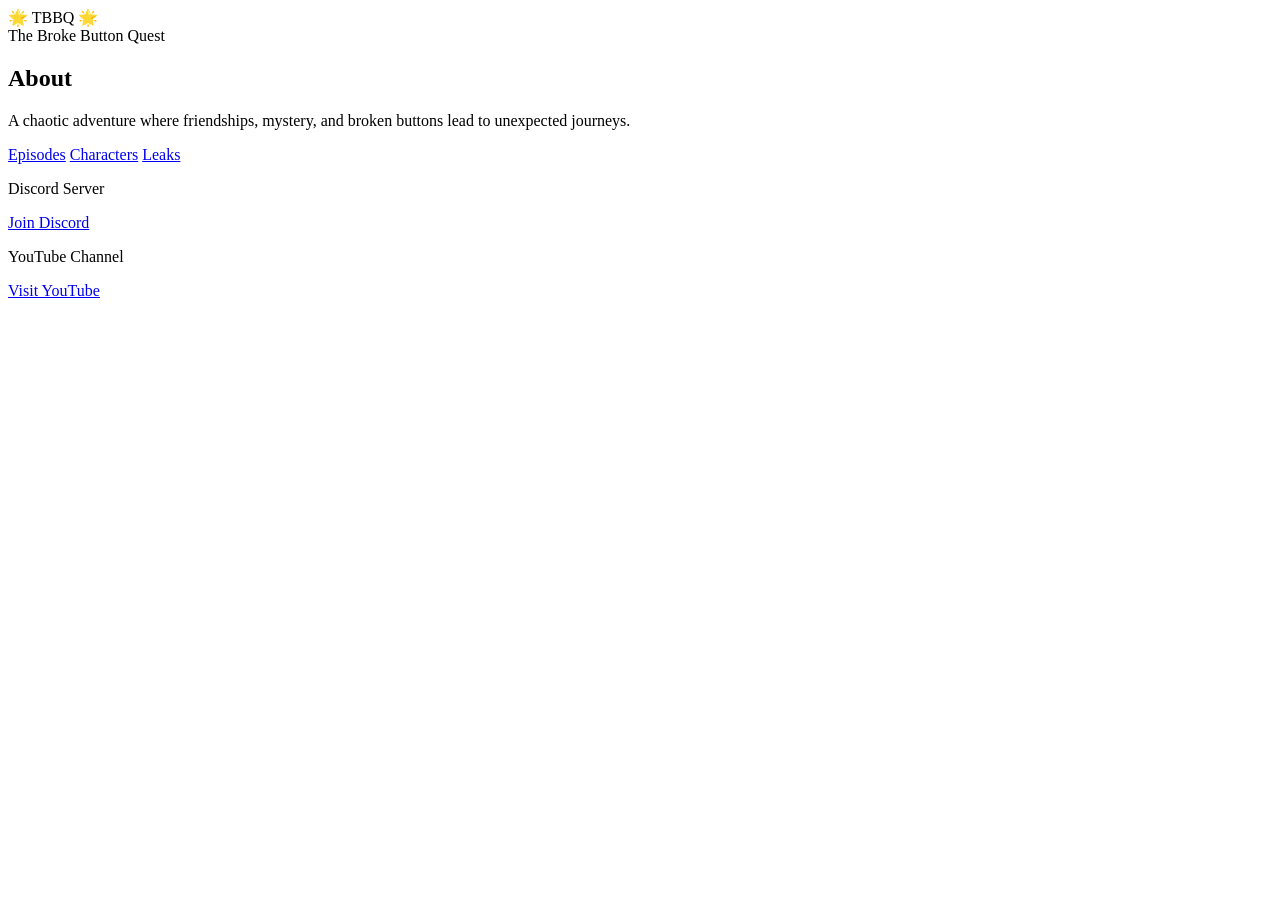
==== index.html @ 12181d61 "Add files via upload" ====
<!DOCTYPE html><html><head><title>TBBQ</title>
<link rel="stylesheet" href="assets/style.css"></head><body>
<header>
<div class="hero">🌟 TBBQ 🌟</div>
<div class="subtitle">The Broke Button Quest</div>
</header>

<div class="card">
<h2>About</h2>
<p>A chaotic adventure where friendships, mystery, and broken buttons lead to unexpected journeys.</p>
</div>

<div class="buttons">
<a href="episodes.html">Episodes</a>
<a href="characters.html">Characters</a>
<a href="leaks.html">Leaks</a>
</div>

<footer>
<p>Discord Server</p>
<p><a href="https://discord.gg/2RfQ5PwGCB">Join Discord</a></p>
<p>YouTube Channel</p>
<p><a href="https://youtube.com/@thatonegoat100?si=jfvvQPQCin4G7aMB">Visit YouTube</a></p>
</footer>
</body></html>
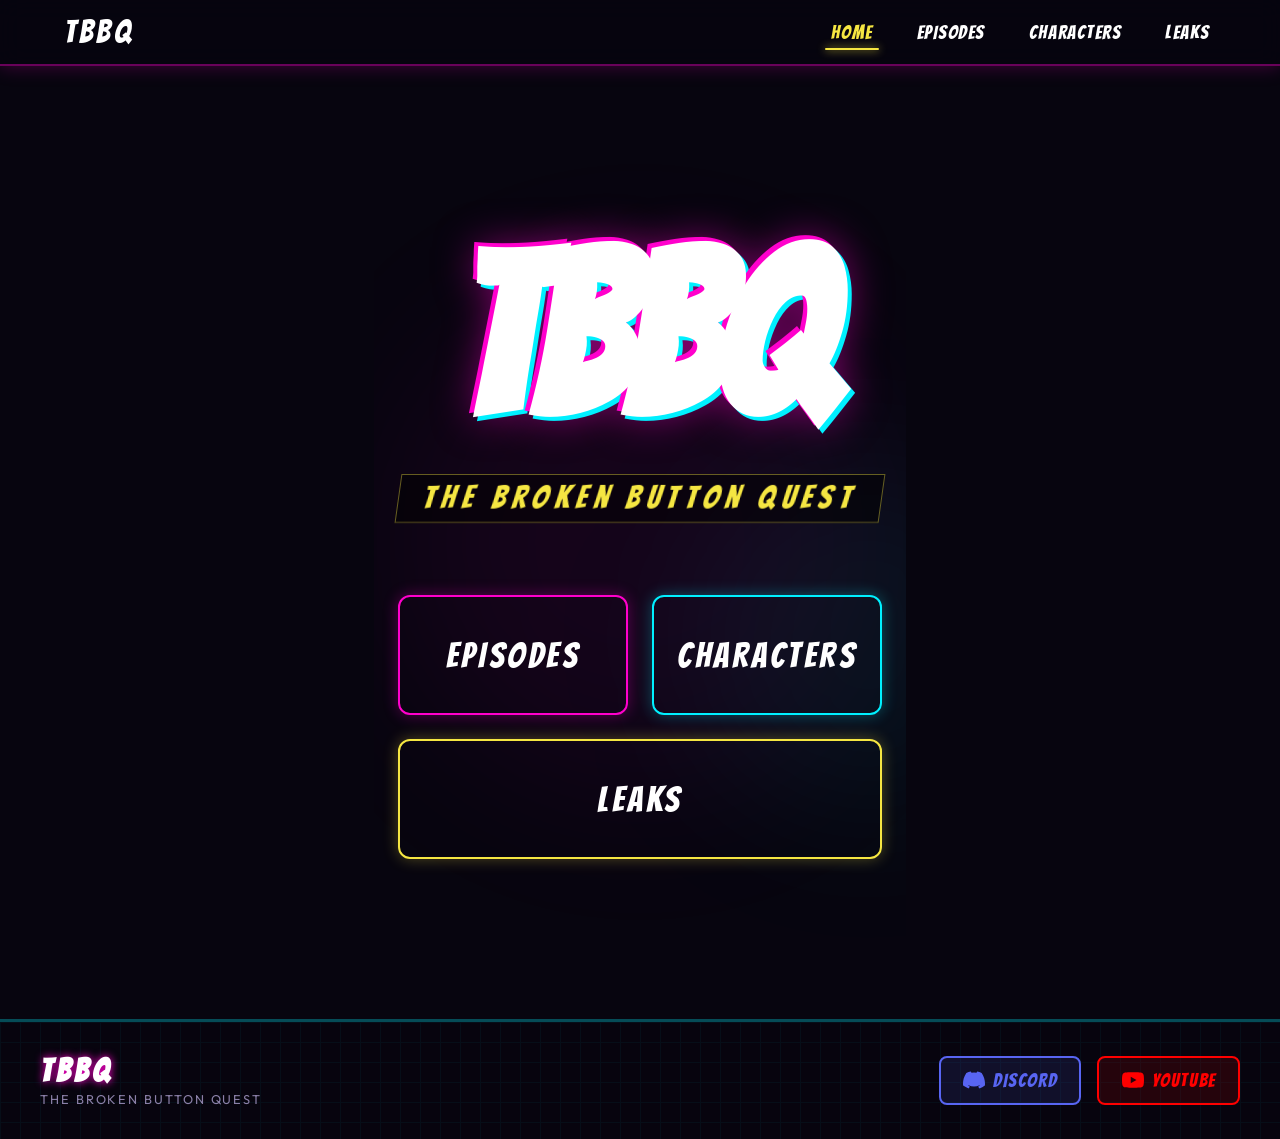
==== commit a9f0fa24: "Update index.html" ====
--- a/index.html
+++ b/index.html
@@ -1,26 +1,813 @@
-
-<!DOCTYPE html><html><head><title>TBBQ</title>
-<link rel="stylesheet" href="assets/style.css"></head><body>
-<header>
-<div class="hero">🌟 TBBQ 🌟</div>
-<div class="subtitle">The Broke Button Quest</div>
-</header>
-
-<div class="card">
-<h2>About</h2>
-<p>A chaotic adventure where friendships, mystery, and broken buttons lead to unexpected journeys.</p>
-</div>
-
-<div class="buttons">
-<a href="episodes.html">Episodes</a>
-<a href="characters.html">Characters</a>
-<a href="leaks.html">Leaks</a>
-</div>
-
-<footer>
-<p>Discord Server</p>
-<p><a href="https://discord.gg/2RfQ5PwGCB">Join Discord</a></p>
-<p>YouTube Channel</p>
-<p><a href="https://youtube.com/@thatonegoat100?si=jfvvQPQCin4G7aMB">Visit YouTube</a></p>
-</footer>
-</body></html>
+<!DOCTYPE html>
+<html lang="en">
+<head>
+  <meta charset="UTF-8" />
+  <meta name="viewport" content="width=device-width, initial-scale=1.0" />
+  <title>TBBQ — The Broken Button Quest</title>
+  <link rel="preconnect" href="https://fonts.googleapis.com" />
+  <link rel="preconnect" href="https://fonts.gstatic.com" crossorigin />
+  <link href="https://fonts.googleapis.com/css2?family=Bangers&family=Outfit:wght@400;600;700&display=swap" rel="stylesheet" />
+  <style>
+    *, *::before, *::after { box-sizing: border-box; margin: 0; padding: 0; }
+
+    :root {
+      --pink:   #ff00cc;
+      --cyan:   #00f0ff;
+      --yellow: #f5e642;
+      --purple: #a855f7;
+      --red:    #ff3333;
+      --bg:     #07050f;
+      --card:   #100d1e;
+      --muted:  #8b80a8;
+    }
+
+    html { scroll-behavior: smooth; }
+
+    body {
+      background: var(--bg);
+      color: #fff;
+      font-family: 'Outfit', sans-serif;
+      min-height: 100vh;
+      display: flex;
+      flex-direction: column;
+    }
+
+    /* ── SCROLLBAR ── */
+    ::-webkit-scrollbar { width: 6px; }
+    ::-webkit-scrollbar-track { background: var(--bg); }
+    ::-webkit-scrollbar-thumb { background: var(--pink); border-radius: 3px; }
+
+    /* ── NAVBAR ── */
+    nav {
+      position: sticky;
+      top: 0;
+      z-index: 100;
+      width: 100%;
+      background: rgba(7,5,15,0.85);
+      backdrop-filter: blur(12px);
+      border-bottom: 2px solid rgba(255,0,204,0.4);
+      box-shadow: 0 0 18px rgba(255,0,204,0.25);
+    }
+    .nav-inner {
+      max-width: 1200px;
+      margin: 0 auto;
+      padding: 0 1.5rem;
+      height: 64px;
+      display: flex;
+      align-items: center;
+      justify-content: space-between;
+    }
+    .nav-logo {
+      font-family: 'Bangers', cursive;
+      font-size: 2rem;
+      letter-spacing: .1em;
+      color: #fff;
+      text-decoration: none;
+      cursor: pointer;
+      transition: color .2s;
+    }
+    .nav-logo:hover { color: var(--pink); }
+    .nav-links { display: flex; gap: 2rem; }
+    .nav-link {
+      font-family: 'Bangers', cursive;
+      font-size: 1.2rem;
+      letter-spacing: .08em;
+      color: #fff;
+      cursor: pointer;
+      text-decoration: none;
+      padding: 4px 6px;
+      transition: color .2s;
+      position: relative;
+    }
+    .nav-link:hover { color: var(--cyan); }
+    .nav-link.active { color: var(--yellow); }
+    .nav-link.active::after {
+      content: '';
+      position: absolute;
+      bottom: -4px;
+      left: 0;
+      right: 0;
+      height: 2px;
+      background: var(--yellow);
+      box-shadow: 0 0 8px var(--yellow);
+      border-radius: 2px;
+    }
+
+    /* hamburger */
+    .hamburger {
+      display: none;
+      background: none;
+      border: none;
+      color: #fff;
+      cursor: pointer;
+      font-size: 1.8rem;
+    }
+    .mobile-menu {
+      display: none;
+      flex-direction: column;
+      gap: .5rem;
+      padding: .75rem 1.5rem 1rem;
+      background: rgba(7,5,15,.97);
+      border-bottom: 2px solid var(--pink);
+    }
+    .mobile-menu.open { display: flex; }
+    .mobile-menu .nav-link { font-size: 1.5rem; padding: .35rem .5rem; }
+
+    @media (max-width: 640px) {
+      .nav-links { display: none; }
+      .hamburger { display: block; }
+    }
+
+    /* ── PAGES ── */
+    .page { display: none; flex: 1; }
+    .page.active { display: flex; flex-direction: column; }
+
+    /* ── HOME ── */
+    #home {
+      min-height: calc(100vh - 64px - 120px);
+      align-items: center;
+      justify-content: center;
+      padding: 5rem 1.5rem;
+      position: relative;
+      overflow: hidden;
+    }
+    .home-orb {
+      position: absolute;
+      border-radius: 50%;
+      filter: blur(80px);
+      pointer-events: none;
+    }
+    .orb1 {
+      width: 500px; height: 500px;
+      background: rgba(255,0,204,.06);
+      top: 50%; left: 50%;
+      transform: translate(-50%,-50%);
+      animation: spinOrb 20s linear infinite;
+    }
+    .orb2 {
+      width: 350px; height: 350px;
+      background: rgba(0,240,255,.06);
+      top: 40%; left: 60%;
+      animation: spinOrb 15s linear infinite reverse;
+    }
+    @keyframes spinOrb {
+      from { transform: rotate(0deg) translateX(60px) rotate(0deg); }
+      to   { transform: rotate(360deg) translateX(60px) rotate(-360deg); }
+    }
+
+    .home-content {
+      text-align: center;
+      position: relative;
+      z-index: 2;
+      display: flex;
+      flex-direction: column;
+      align-items: center;
+      gap: 1.5rem;
+      animation: fadeUp .8s ease both;
+    }
+    @keyframes fadeUp {
+      from { opacity: 0; transform: translateY(40px) scale(.9); }
+      to   { opacity: 1; transform: translateY(0)    scale(1); }
+    }
+
+    .home-title {
+      font-family: 'Bangers', cursive;
+      font-size: clamp(6rem, 20vw, 14rem);
+      line-height: 1;
+      letter-spacing: -.02em;
+      color: #fff;
+      text-shadow:
+        -4px -4px 0 var(--pink),
+         4px  4px 0 var(--cyan),
+         0    0  40px rgba(255,0,204,.5);
+      animation: glitch 4s infinite;
+    }
+    @keyframes glitch {
+      0%,90%,100% { text-shadow: -4px -4px 0 var(--pink), 4px 4px 0 var(--cyan), 0 0 40px rgba(255,0,204,.5); }
+      92%          { text-shadow:  5px -2px 0 var(--cyan), -5px 2px 0 var(--pink), 0 0 40px rgba(0,240,255,.5); }
+      94%          { text-shadow: -3px  3px 0 var(--yellow), 3px -3px 0 var(--pink), 0 0 40px rgba(245,230,66,.5); }
+      96%          { text-shadow:  4px -4px 0 var(--pink), -4px 4px 0 var(--cyan), 0 0 40px rgba(255,0,204,.5); }
+    }
+
+    .home-subtitle {
+      font-family: 'Bangers', cursive;
+      font-size: clamp(1.1rem, 4vw, 2rem);
+      letter-spacing: .2em;
+      color: var(--yellow);
+      background: rgba(0,0,0,.5);
+      border: 1px solid rgba(245,230,66,.4);
+      padding: .4rem 1.5rem;
+      transform: skewX(-8deg);
+      backdrop-filter: blur(4px);
+    }
+
+    .home-btns {
+      display: flex;
+      flex-wrap: wrap;
+      gap: 1.5rem;
+      justify-content: center;
+      margin-top: 3rem;
+      width: 100%;
+      max-width: 900px;
+      animation: fadeUp .8s .4s ease both;
+    }
+    .nav-btn {
+      flex: 1 1 220px;
+      height: 120px;
+      font-family: 'Bangers', cursive;
+      font-size: 2.2rem;
+      letter-spacing: .1em;
+      color: #fff;
+      background: transparent;
+      border: 2px solid;
+      border-radius: 12px;
+      cursor: pointer;
+      transition: transform .25s, background .25s, box-shadow .25s;
+      position: relative;
+      overflow: hidden;
+    }
+    .nav-btn::before {
+      content: '';
+      position: absolute;
+      inset: 0;
+      background: currentColor;
+      opacity: 0;
+      transition: opacity .25s;
+    }
+    .nav-btn:hover { transform: translateY(-6px) scale(1.04); }
+    .nav-btn:hover::before { opacity: .08; }
+
+    .btn-pink  { border-color: var(--pink);   box-shadow: 0 0 15px rgba(255,0,204,.3);  }
+    .btn-pink:hover  { box-shadow: 0 0 30px rgba(255,0,204,.6),  inset 0 0 20px rgba(255,0,204,.1); }
+    .btn-cyan  { border-color: var(--cyan);   box-shadow: 0 0 15px rgba(0,240,255,.3);  }
+    .btn-cyan:hover  { box-shadow: 0 0 30px rgba(0,240,255,.6),  inset 0 0 20px rgba(0,240,255,.1); }
+    .btn-yellow{ border-color: var(--yellow); box-shadow: 0 0 15px rgba(245,230,66,.3); }
+    .btn-yellow:hover{ box-shadow: 0 0 30px rgba(245,230,66,.6), inset 0 0 20px rgba(245,230,66,.1);}
+
+    /* ── EPISODES ── */
+    #episodes {
+      padding: 3rem 1.5rem 4rem;
+      align-items: center;
+    }
+    .page-header { text-align: center; margin-bottom: 3rem; animation: fadeUp .5s ease both; }
+    .page-header h1 {
+      font-family: 'Bangers', cursive;
+      font-size: clamp(3rem, 8vw, 5rem);
+      letter-spacing: .1em;
+    }
+    .page-header h1.pink-glow  { text-shadow: 0 0 20px var(--pink); }
+    .page-header h1.cyan-glow  { text-shadow: 0 0 20px var(--cyan); }
+    .page-header h1.yellow-glow{ text-shadow: 0 0 20px var(--yellow); }
+    .page-header h1.red-glow   { text-shadow: 0 0 20px var(--red); }
+    .glow-bar {
+      height: 3px;
+      width: 120px;
+      margin: .6rem auto 0;
+      border-radius: 4px;
+    }
+    .glow-bar.pink  { background: var(--pink);   box-shadow: 0 0 10px var(--pink); }
+    .glow-bar.cyan  { background: var(--cyan);   box-shadow: 0 0 10px var(--cyan); }
+    .glow-bar.yellow{ background: var(--yellow); box-shadow: 0 0 10px var(--yellow); }
+    .glow-bar.red   { background: var(--red);    box-shadow: 0 0 10px var(--red); }
+
+    .ep-card {
+      width: 100%;
+      max-width: 960px;
+      background: var(--card);
+      border: 3px solid var(--pink);
+      border-radius: 16px;
+      overflow: hidden;
+      box-shadow: 0 0 40px rgba(255,0,204,.2);
+      animation: fadeUp .5s .2s ease both;
+    }
+    .ep-card-header {
+      background: rgba(0,0,0,.5);
+      border-bottom: 1px solid rgba(255,0,204,.3);
+      padding: .9rem 1.2rem;
+      display: flex;
+      align-items: center;
+      gap: .75rem;
+    }
+    .ep-dot {
+      width: 12px; height: 12px;
+      border-radius: 50%;
+      background: var(--red);
+      box-shadow: 0 0 8px var(--red);
+      animation: pulse 1.5s infinite;
+    }
+    @keyframes pulse { 0%,100%{opacity:1;} 50%{opacity:.4;} }
+    .ep-card-header h2 {
+      font-family: 'Bangers', cursive;
+      font-size: 1.5rem;
+      letter-spacing: .1em;
+    }
+    .ep-video { position: relative; width: 100%; aspect-ratio: 16/9; background: #000; }
+    .ep-video iframe { position: absolute; inset: 0; width: 100%; height: 100%; border: none; }
+    .ep-desc { padding: 1.5rem; background: linear-gradient(to bottom, var(--card), var(--bg)); }
+    .ep-desc h3 { font-family: 'Bangers', cursive; font-size: 1.5rem; color: var(--yellow); letter-spacing: .08em; margin-bottom: .4rem; }
+    .ep-desc p  { color: var(--muted); font-size: 1.05rem; }
+
+    /* ── CHARACTERS ── */
+    #characters { padding: 3rem 1.5rem 5rem; align-items: center; }
+    .char-grid {
+      display: grid;
+      grid-template-columns: repeat(auto-fill, minmax(min(260px, 100%), 1fr));
+      gap: 1.5rem;
+      width: 100%;
+      max-width: 1100px;
+      animation: fadeUp .4s .2s ease both;
+    }
+    @media (max-width: 600px) {
+      .char-grid { grid-template-columns: 1fr; }
+      .char-name { font-size: 1.3rem; }
+      #characters > div { padding: 2rem 1rem 3rem; }
+    }
+    .char-card {
+      background: var(--card);
+      border: 2px solid;
+      border-radius: 14px;
+      padding: 1.5rem;
+      position: relative;
+      overflow: hidden;
+      transition: transform .3s, box-shadow .3s;
+    }
+    .char-card:hover { transform: translateY(-8px) scale(1.03); }
+    .char-card-slash {
+      position: absolute;
+      top: -40px; right: -40px;
+      width: 120px; height: 240px;
+      opacity: .15;
+      transform: rotate(45deg);
+      transition: transform .4s;
+    }
+    .char-card:hover .char-card-slash { transform: rotate(52deg); }
+    .char-avatar {
+      width: 60px; height: 60px;
+      border-radius: 50%;
+      border: 2px solid;
+      background: var(--bg);
+      display: flex; align-items: center; justify-content: center;
+      font-size: 1.6rem;
+      flex-shrink: 0;
+    }
+    .char-top { display: flex; align-items: center; gap: 1rem; margin-bottom: 1rem; }
+    .char-name { font-family: 'Bangers', cursive; font-size: 1.6rem; letter-spacing: .06em; }
+    .char-role { font-size: .75rem; font-weight: 700; letter-spacing: .12em; text-transform: uppercase; margin-top: 2px; }
+    .char-desc { color: var(--muted); line-height: 1.6; font-size: .98rem; }
+
+    .side-section {
+      width: 100%;
+      max-width: 1100px;
+      margin-top: 4rem;
+      border-top: 1px solid rgba(255,255,255,.1);
+      padding-top: 3rem;
+      text-align: center;
+      animation: fadeUp .4s .3s ease both;
+    }
+    .side-section h2 {
+      font-family: 'Bangers', cursive;
+      font-size: 2.5rem;
+      letter-spacing: .1em;
+      color: rgba(255,255,255,.35);
+      margin-bottom: 1.5rem;
+    }
+    .side-empty {
+      display: inline-block;
+      background: rgba(255,255,255,.04);
+      border: 1px solid rgba(255,255,255,.1);
+      border-radius: 10px;
+      padding: 1.2rem 2.5rem;
+      transform: skewX(-5deg);
+      font-family: 'Outfit', monospace;
+      font-size: 1.1rem;
+      color: rgba(255,255,255,.45);
+      letter-spacing: .12em;
+      font-style: italic;
+    }
+
+    /* ── LEAKS ── */
+    #leaks {
+      padding: 4rem 1.5rem;
+      align-items: center;
+      justify-content: center;
+      position: relative;
+      overflow: hidden;
+      background: repeating-linear-gradient(0deg, transparent, transparent 2px, rgba(0,0,0,.1) 2px, rgba(0,0,0,.1) 4px);
+    }
+    .leaks-flash {
+      position: absolute;
+      inset: 0;
+      background: var(--red);
+      pointer-events: none;
+      z-index: 0;
+      animation: flashAlert 4s infinite;
+    }
+    @keyframes flashAlert {
+      0%,50%,100%  { opacity: 0; }
+      10%           { opacity: .08; }
+      55%           { opacity: .14; }
+    }
+    .leaks-warn {
+      position: absolute;
+      opacity: .15;
+      color: var(--red);
+      font-size: 10rem;
+      pointer-events: none;
+    }
+    .leaks-warn.tl { top: 2rem; left: 2rem; transform: rotate(-15deg); }
+    .leaks-warn.br { bottom: 2rem; right: 2rem; transform: rotate(15deg); }
+
+    .leaks-box {
+      position: relative;
+      z-index: 1;
+      width: 100%;
+      max-width: 720px;
+      background: #080808;
+      border: 1px solid #2a2a2a;
+      padding: 2.5rem 2rem;
+      box-shadow: 0 20px 60px rgba(0,0,0,.8);
+      animation: fadeUp .5s ease both;
+    }
+    .leaks-stamp {
+      position: absolute;
+      top: 1rem; right: 1rem;
+      border: 4px solid var(--red);
+      color: var(--red);
+      font-family: 'Bangers', cursive;
+      font-size: 1.4rem;
+      letter-spacing: .15em;
+      padding: .2rem .6rem;
+      transform: rotate(12deg);
+      opacity: .85;
+    }
+    .leaks-lock {
+      font-size: 5rem;
+      margin: 0 auto .5rem;
+      width: fit-content;
+      color: var(--yellow);
+      animation: spinLock 5s linear infinite;
+    }
+    @keyframes spinLock {
+      0%,100% { transform: rotateY(0deg); }
+      50% { transform: rotateY(180deg); }
+    }
+    .leaks-title {
+      font-family: 'Bangers', cursive;
+      font-size: clamp(2.5rem, 7vw, 4rem);
+      letter-spacing: .15em;
+      text-align: center;
+      margin-bottom: 1.5rem;
+    }
+    .leaks-terminal {
+      background: #000;
+      border: 1px solid rgba(255,255,255,.15);
+      padding: 1.2rem 1.5rem;
+      font-family: 'Courier New', monospace;
+      font-size: .95rem;
+      color: var(--muted);
+      line-height: 2;
+    }
+    .leaks-terminal span.white  { color: rgba(255,255,255,.8); }
+    .leaks-terminal span.danger { color: var(--red); font-weight: bold; animation: pulse 1s infinite; }
+    .leaks-terminal .divider { border: none; border-top: 1px solid rgba(255,255,255,.2); margin: .5rem 0; }
+    .leaks-clearance {
+      background: rgba(255,51,51,.1);
+      border: 1px solid var(--red);
+      color: var(--red);
+      font-family: 'Courier New', monospace;
+      font-size: .85rem;
+      letter-spacing: .15em;
+      text-align: center;
+      padding: .5rem;
+      margin-top: 1.5rem;
+    }
+    .intercepted-label {
+      font-family: 'Courier New', monospace;
+      font-size: .8rem;
+      letter-spacing: .2em;
+      text-align: center;
+      color: var(--cyan);
+      text-transform: uppercase;
+      margin: 2rem 0 1rem;
+    }
+    .leak-img-wrap {
+      position: relative;
+      border: 1px solid rgba(255,255,255,.2);
+      background: #000;
+      overflow: hidden;
+      margin-bottom: 1.2rem;
+      animation: fadeUp .5s ease both;
+    }
+    .leak-img-wrap:nth-child(2) { animation-delay: .15s; }
+    .leak-img-label {
+      position: absolute;
+      top: .5rem; left: .6rem;
+      font-family: 'Courier New', monospace;
+      font-size: .7rem;
+      color: rgba(255,255,255,.35);
+      z-index: 2;
+    }
+    .leak-img-wrap img { width: 100%; display: block; max-height: 360px; object-fit: cover; }
+    .leak-img-scanline {
+      position: absolute;
+      inset: 0;
+      background: repeating-linear-gradient(0deg, transparent, transparent 3px, rgba(0,255,255,.025) 3px, rgba(0,255,255,.025) 4px);
+      pointer-events: none;
+    }
+
+    /* ── FOOTER ── */
+    footer {
+      width: 100%;
+      border-top: 3px solid rgba(0,240,255,.3);
+      background: rgba(7,5,15,.92);
+      padding: 2rem 1.5rem;
+      position: relative;
+      overflow: hidden;
+    }
+    footer::before {
+      content: '';
+      position: absolute;
+      inset: 0;
+      opacity: .04;
+      background-image:
+        linear-gradient(var(--cyan) 1px, transparent 1px),
+        linear-gradient(90deg, var(--cyan) 1px, transparent 1px);
+      background-size: 20px 20px;
+    }
+    .footer-inner {
+      position: relative;
+      z-index: 1;
+      max-width: 1200px;
+      margin: 0 auto;
+      display: flex;
+      flex-wrap: wrap;
+      gap: 1.5rem;
+      align-items: center;
+      justify-content: space-between;
+    }
+    .footer-brand h2 {
+      font-family: 'Bangers', cursive;
+      font-size: 2rem;
+      letter-spacing: .12em;
+      text-shadow: 0 0 8px var(--pink);
+    }
+    .footer-brand p {
+      font-size: .8rem;
+      letter-spacing: .15em;
+      text-transform: uppercase;
+      color: var(--muted);
+      margin-top: .2rem;
+    }
+    .footer-links { display: flex; gap: 1rem; flex-wrap: wrap; }
+    .footer-link {
+      display: flex;
+      align-items: center;
+      gap: .5rem;
+      padding: .7rem 1.4rem;
+      font-family: 'Bangers', cursive;
+      font-size: 1.2rem;
+      letter-spacing: .08em;
+      text-decoration: none;
+      border: 2px solid;
+      border-radius: 8px;
+      transition: background .2s, box-shadow .2s, transform .2s;
+    }
+    .footer-link:hover { transform: scale(1.06); }
+    .footer-link svg { width: 22px; height: 22px; fill: currentColor; }
+    .footer-discord { color: #5865f2; border-color: #5865f2; background: rgba(88,101,242,.12); }
+    .footer-discord:hover { background: #5865f2; color: #fff; box-shadow: 0 0 18px #5865f2; }
+    .footer-youtube { color: #ff0000; border-color: #ff0000; background: rgba(255,0,0,.12); }
+    .footer-youtube:hover { background: #ff0000; color: #fff; box-shadow: 0 0 18px #ff0000; }
+
+    /* ── RESPONSIVE ── */
+    @media (max-width: 640px) {
+      .home-btns { flex-direction: column; }
+      .nav-btn { height: 90px; font-size: 1.8rem; }
+      .footer-inner { justify-content: center; text-align: center; }
+    }
+  </style>
+</head>
+<body>
+
+  <!-- NAVBAR -->
+  <nav>
+    <div class="nav-inner">
+      <span class="nav-logo" onclick="showPage('home')">TBBQ</span>
+      <div class="nav-links">
+        <span class="nav-link active" id="nl-home"      onclick="showPage('home')">HOME</span>
+        <span class="nav-link"        id="nl-episodes"  onclick="showPage('episodes')">EPISODES</span>
+        <span class="nav-link"        id="nl-characters"onclick="showPage('characters')">CHARACTERS</span>
+        <span class="nav-link"        id="nl-leaks"     onclick="showPage('leaks')">LEAKS</span>
+      </div>
+      <button class="hamburger" onclick="toggleMobile()" aria-label="menu">&#9776;</button>
+    </div>
+    <div class="mobile-menu" id="mobile-menu">
+      <span class="nav-link" onclick="showPage('home');toggleMobile()">HOME</span>
+      <span class="nav-link" onclick="showPage('episodes');toggleMobile()">EPISODES</span>
+      <span class="nav-link" onclick="showPage('characters');toggleMobile()">CHARACTERS</span>
+      <span class="nav-link" onclick="showPage('leaks');toggleMobile()">LEAKS</span>
+    </div>
+  </nav>
+
+  <!-- HOME -->
+  <div id="home" class="page active">
+    <div style="flex:1;display:flex;flex-direction:column;align-items:center;justify-content:center;padding:5rem 1.5rem;position:relative;overflow:hidden;">
+      <div class="home-orb orb1"></div>
+      <div class="home-orb orb2"></div>
+      <div class="home-content">
+        <h1 class="home-title">TBBQ</h1>
+        <div class="home-subtitle">The Broken Button Quest</div>
+        <div class="home-btns">
+          <button class="nav-btn btn-pink"   onclick="showPage('episodes')">EPISODES</button>
+          <button class="nav-btn btn-cyan"   onclick="showPage('characters')">CHARACTERS</button>
+          <button class="nav-btn btn-yellow" onclick="showPage('leaks')">LEAKS</button>
+        </div>
+      </div>
+    </div>
+  </div>
+
+  <!-- EPISODES -->
+  <div id="episodes" class="page">
+    <div style="flex:1;padding:3rem 1.5rem 4rem;display:flex;flex-direction:column;align-items:center;">
+      <div class="page-header">
+        <h1 class="pink-glow">EPISODES</h1>
+        <div class="glow-bar pink"></div>
+      </div>
+      <div class="ep-card">
+        <div class="ep-card-header">
+          <div class="ep-dot"></div>
+          <h2>&#9654; EPISODE 1</h2>
+        </div>
+        <div class="ep-video">
+          <iframe
+            src="https://www.youtube.com/embed/3C2FIsXp3i8"
+            title="TBBQ Episode 1"
+            allow="accelerometer; autoplay; clipboard-write; encrypted-media; gyroscope; picture-in-picture"
+            allowfullscreen
+          ></iframe>
+        </div>
+        <div class="ep-desc">
+          <h3>The Journey Begins...</h3>
+          <p>Watch the very first installment of The Broken Button Quest. Chaos ensues immediately.</p>
+        </div>
+      </div>
+    </div>
+  </div>
+
+  <!-- CHARACTERS -->
+  <div id="characters" class="page">
+    <div style="flex:1;padding:3rem 1.5rem 5rem;display:flex;flex-direction:column;align-items:center;">
+      <div class="page-header">
+        <h1 class="cyan-glow">MEET THE CAST</h1>
+        <div class="glow-bar cyan" style="width:180px;"></div>
+      </div>
+      <div class="char-grid">
+
+        <div class="char-card" style="border-color:var(--pink);box-shadow:0 0 12px rgba(255,0,204,.3);">
+          <div class="char-card-slash" style="background:var(--pink);"></div>
+          <div class="char-top">
+            <div class="char-avatar" style="border-color:var(--pink);">&#128737;</div>
+            <div>
+              <div class="char-name">Draven Hayes</div>
+              <div class="char-role" style="color:var(--pink);">Strategist</div>
+            </div>
+          </div>
+          <p class="char-desc">A daring strategist with a sharp mind and quick reflexes.</p>
+        </div>
+
+        <div class="char-card" style="border-color:var(--red);box-shadow:0 0 12px rgba(255,51,51,.3);">
+          <div class="char-card-slash" style="background:var(--red);"></div>
+          <div class="char-top">
+            <div class="char-avatar" style="border-color:var(--red);">&#9876;</div>
+            <div>
+              <div class="char-name">Jaxor Kane</div>
+              <div class="char-role" style="color:var(--red);">Fighter</div>
+            </div>
+          </div>
+          <p class="char-desc">A fearless fighter who thrives in chaos and loves challenges.</p>
+        </div>
+
+        <div class="char-card" style="border-color:var(--cyan);box-shadow:0 0 12px rgba(0,240,255,.3);">
+          <div class="char-card-slash" style="background:var(--cyan);"></div>
+          <div class="char-top">
+            <div class="char-avatar" style="border-color:var(--cyan);">&#128373;</div>
+            <div>
+              <div class="char-name">Kyra Sullivan</div>
+              <div class="char-role" style="color:var(--cyan);">Scout</div>
+            </div>
+          </div>
+          <p class="char-desc">A cunning and agile scout, always one step ahead of her enemies.</p>
+        </div>
+
+        <div class="char-card" style="border-color:var(--purple);box-shadow:0 0 12px rgba(168,85,247,.3);">
+          <div class="char-card-slash" style="background:var(--purple);"></div>
+          <div class="char-top">
+            <div class="char-avatar" style="border-color:var(--purple);">&#128299;</div>
+            <div>
+              <div class="char-name">Riven Carter</div>
+              <div class="char-role" style="color:var(--purple);">Warrior</div>
+            </div>
+          </div>
+          <p class="char-desc">A mysterious and calm warrior, skilled in stealth and precision attacks.</p>
+        </div>
+
+        <div class="char-card" style="border-color:var(--yellow);box-shadow:0 0 12px rgba(245,230,66,.3);">
+          <div class="char-card-slash" style="background:var(--yellow);"></div>
+          <div class="char-top">
+            <div class="char-avatar" style="border-color:var(--yellow);">&#128170;</div>
+            <div>
+              <div class="char-name">Soren Blake</div>
+              <div class="char-role" style="color:var(--yellow);">Companion</div>
+            </div>
+          </div>
+          <p class="char-desc">The loyal companion of the team, strong, dependable, and courageous.</p>
+        </div>
+
+      </div>
+
+      <div class="side-section">
+        <h2>SIDE CHARACTERS</h2>
+        <div class="side-empty">No side characters yet... stay tuned!</div>
+      </div>
+    </div>
+  </div>
+
+  <!-- LEAKS -->
+  <div id="leaks" class="page">
+    <div style="flex:1;padding:4rem 1.5rem;display:flex;flex-direction:column;align-items:center;justify-content:center;position:relative;overflow:hidden;">
+      <div class="leaks-flash"></div>
+      <div class="leaks-warn tl">&#9888;</div>
+      <div class="leaks-warn br">&#9888;</div>
+
+      <div class="leaks-box">
+        <div class="leaks-stamp">CONFIDENTIAL</div>
+        <div class="leaks-lock">&#128274;</div>
+        <h1 class="leaks-title">Access Denied</h1>
+
+        <div class="leaks-terminal">
+          <div>FILE: <span class="white">TBBQ_SEASON_1_LEAKS.DAT</span></div>
+          <div>STATUS: <span class="danger">ENCRYPTED</span></div>
+          <hr class="divider" />
+          <div style="font-size:1.05rem;color:#fff;">
+            <span style="background:rgba(255,255,255,.2);color:transparent;user-select:none;margin-right:.4rem;">&#9608;&#9608;&#9608;&#9608;&#9608;&#9608;</span>
+            Coming Soon &mdash; Stay Tuned for Leaks!
+            <span style="background:rgba(255,255,255,.2);color:transparent;user-select:none;margin-left:.4rem;">&#9608;&#9608;&#9608;&#9608;&#9608;&#9608;</span>
+          </div>
+          <div style="margin-top:.5rem;">Intelligence suggests massive drops arriving shortly. Maintain vigilance. &#129323;</div>
+        </div>
+
+        <div class="leaks-clearance">SECURITY CLEARANCE LEVEL 5 REQUIRED</div>
+
+        <div class="intercepted-label">— Intercepted Files —</div>
+
+        <div class="leak-img-wrap">
+          <div class="leak-img-label">LEAK_FILE_001.DAT</div>
+          <img src="IMG_3522_1781218586392.jpeg" alt="Leaked image 1" />
+          <div class="leak-img-scanline"></div>
+        </div>
+
+        <div class="leak-img-wrap">
+          <div class="leak-img-label">LEAK_FILE_002.DAT</div>
+          <img src="IMG_3521_1781218586392.jpeg" alt="Leaked image 2" />
+          <div class="leak-img-scanline"></div>
+        </div>
+      </div>
+    </div>
+  </div>
+
+  <!-- FOOTER -->
+  <footer>
+    <div class="footer-inner">
+      <div class="footer-brand">
+        <h2>TBBQ</h2>
+        <p>The Broken Button Quest</p>
+      </div>
+      <div class="footer-links">
+        <a href="https://discord.gg/2RfQ5PwGCB" target="_blank" rel="noopener noreferrer" class="footer-link footer-discord">
+          <svg viewBox="0 0 24 24" xmlns="http://www.w3.org/2000/svg"><path d="M20.317 4.37a19.791 19.791 0 0 0-4.885-1.515.074.074 0 0 0-.079.037c-.21.375-.444.864-.608 1.25a18.27 18.27 0 0 0-5.487 0 12.64 12.64 0 0 0-.617-1.25.077.077 0 0 0-.079-.037A19.736 19.736 0 0 0 3.677 4.37a.07.07 0 0 0-.032.027C.533 9.046-.32 13.58.099 18.057a.082.082 0 0 0 .031.057 19.9 19.9 0 0 0 5.993 3.03.078.078 0 0 0 .084-.028 14.09 14.09 0 0 0 1.226-1.994.076.076 0 0 0-.041-.106 13.107 13.107 0 0 1-1.872-.892.077.077 0 0 1-.008-.128 10.2 10.2 0 0 0 .372-.292.074.074 0 0 1 .077-.01c3.928 1.793 8.18 1.793 12.062 0a.074.074 0 0 1 .078.01c.12.098.246.198.373.292a.077.077 0 0 1-.006.127 12.299 12.299 0 0 1-1.873.892.077.077 0 0 0-.041.107c.36.698.772 1.362 1.225 1.993a.076.076 0 0 0 .084.028 19.839 19.839 0 0 0 6.002-3.03.077.077 0 0 0 .032-.054c.5-5.177-.838-9.674-3.549-13.66a.061.061 0 0 0-.031-.03z"/></svg>
+          DISCORD
+        </a>
+        <a href="https://youtube.com/@thatonegoat100?si=jfvvQPQCin4G7aMB" target="_blank" rel="noopener noreferrer" class="footer-link footer-youtube">
+          <svg viewBox="0 0 24 24" xmlns="http://www.w3.org/2000/svg"><path d="M23.498 6.186a3.016 3.016 0 0 0-2.122-2.136C19.505 3.545 12 3.545 12 3.545s-7.505 0-9.377.505A3.017 3.017 0 0 0 .502 6.186C0 8.07 0 12 0 12s0 3.93.502 5.814a3.016 3.016 0 0 0 2.122 2.136c1.871.505 9.376.505 9.376.505s7.505 0 9.377-.505a3.015 3.015 0 0 0 2.122-2.136C24 15.93 24 12 24 12s0-3.93-.502-5.814zM9.545 15.568V8.432L15.818 12l-6.273 3.568z"/></svg>
+          YOUTUBE
+        </a>
+      </div>
+    </div>
+  </footer>
+
+  <script>
+    function showPage(id) {
+      document.querySelectorAll('.page').forEach(p => p.classList.remove('active'));
+      document.querySelectorAll('.nav-link').forEach(l => l.classList.remove('active'));
+      document.getElementById(id).classList.add('active');
+      const nl = document.getElementById('nl-' + id);
+      if (nl) nl.classList.add('active');
+      window.scrollTo({ top: 0, behavior: 'smooth' });
+    }
+
+    function toggleMobile() {
+      document.getElementById('mobile-menu').classList.toggle('open');
+    }
+  </script>
+</body>
+</html>
